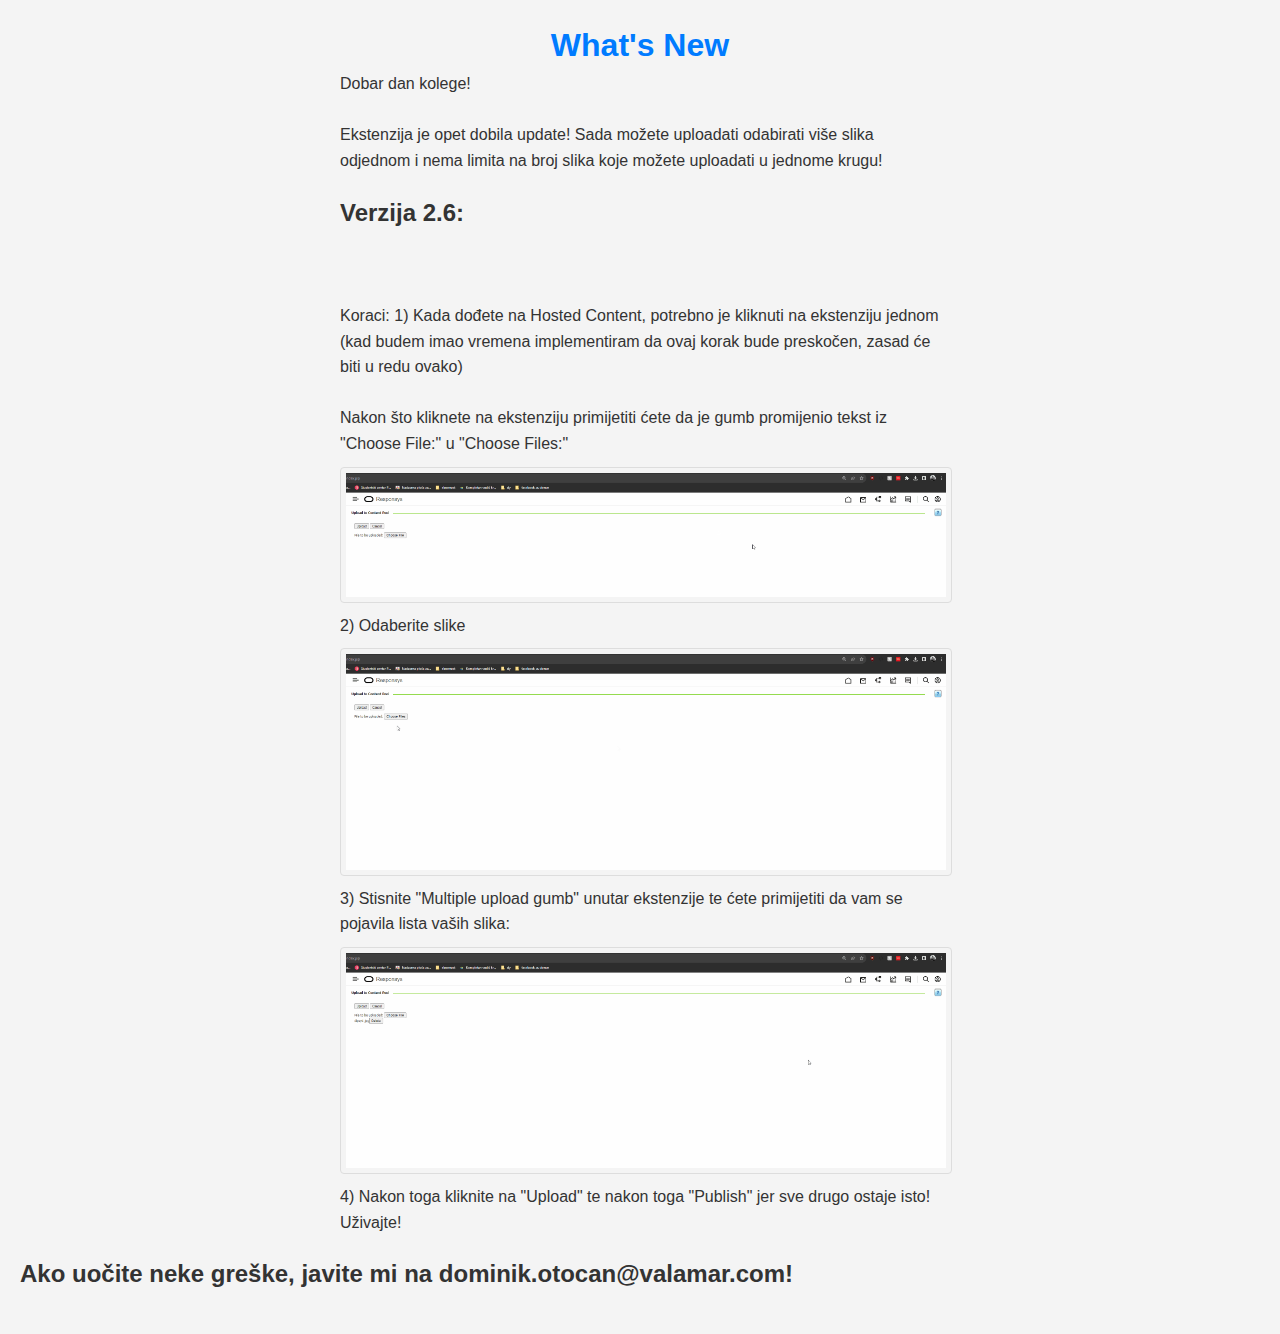
==== index.html @ aea56ec3 "added icon" ====
<!DOCTYPE html>
<html lang="en">

<head>
    <meta charset="UTF-8">
    <meta name="viewport" content="width=device-width, initial-scale=1.0">
    <link rel="stylesheet" href="./stylesIndex.css">
    <title>Whats' New</title>
<link rel="shortcut icon" href="./images/responsys-logo.png" type="image/x-icon">
</head>

<body>
    <h1>What's New</h1>
    <div id="main-container">
        <p>
            Dobar dan kolege!
            <br>
            <br>
            Ekstenzija je opet dobila update!
            Sada možete uploadati odabirati više slika odjednom i nema limita na broj slika koje možete uploadati u
            jednome
            krugu!
        <h2>Verzija 2.6:</h2>
        <br>
        <br>
        Koraci:
        1) Kada dođete na Hosted Content, potrebno je kliknuti na ekstenziju jednom (kad budem imao vremena
        implementiram da ovaj korak bude preskočen, zasad će biti u redu ovako)
        <br><br>Nakon što kliknete na ekstenziju primijetiti ćete da je gumb promijenio tekst iz "Choose File:" u
        "Choose Files:"
        <div class="image-container">
            <img src="./images/korak1.gif" alt="">
        </div>
        2) Odaberite slike
        <div class="image-container">
            <img src="./images/korak2.gif" alt="">
        </div>
        3) Stisnite "Multiple upload gumb" unutar ekstenzije te ćete primijetiti da vam se pojavila lista vaših slika:
        <div class="image-container">
            <img src="./images/korak3.gif" alt="">
        </div>
        4) Nakon toga kliknite na "Upload" te nakon toga "Publish" jer sve drugo ostaje isto!
        Uživajte!
        </p>
    </div>
    <h2>Ako uočite neke greške, javite mi na dominik.otocan@valamar.com!</h2>
    <script src="./scriptIndex.js"></script>
</body>

</html>
---- stylesIndex.css ----
/* Reset some default styles */
body,
h1,
p {
    margin: 0;
    padding: 0;
}

/* Apply styles to the body */
body {
    font-family: 'Arial', sans-serif;
    background-color: #f4f4f4;
    color: #333;
    line-height: 1.6;
    padding: 20px;
}

/* Style the heading */
h1 {
    color: #007bff;
    text-align: center;
}

/* Style paragraphs */
p {
    margin-bottom: 20px;
}

/* Style images */
img {
    max-width: 100%;
    height: auto;
    display: block;
    margin: 10px auto;
    /* Center images with some margin */
}

/* Add a border to images for illustration */
img {
    border: 1px solid #ddd;
    border-radius: 4px;
    padding: 5px;
}

/* Apply styles to links */
a {
    color: #007bff;
    text-decoration: none;
}

a:hover {
    text-decoration: underline;
}

#main-container {
    max-width: 600px;
    margin: 0 auto;
}

.image-container {
    position: relative;
}

.image-container:hover {
    transform: scale(2.5);
    z-index: 50000;
    margin: 0 auto;
}
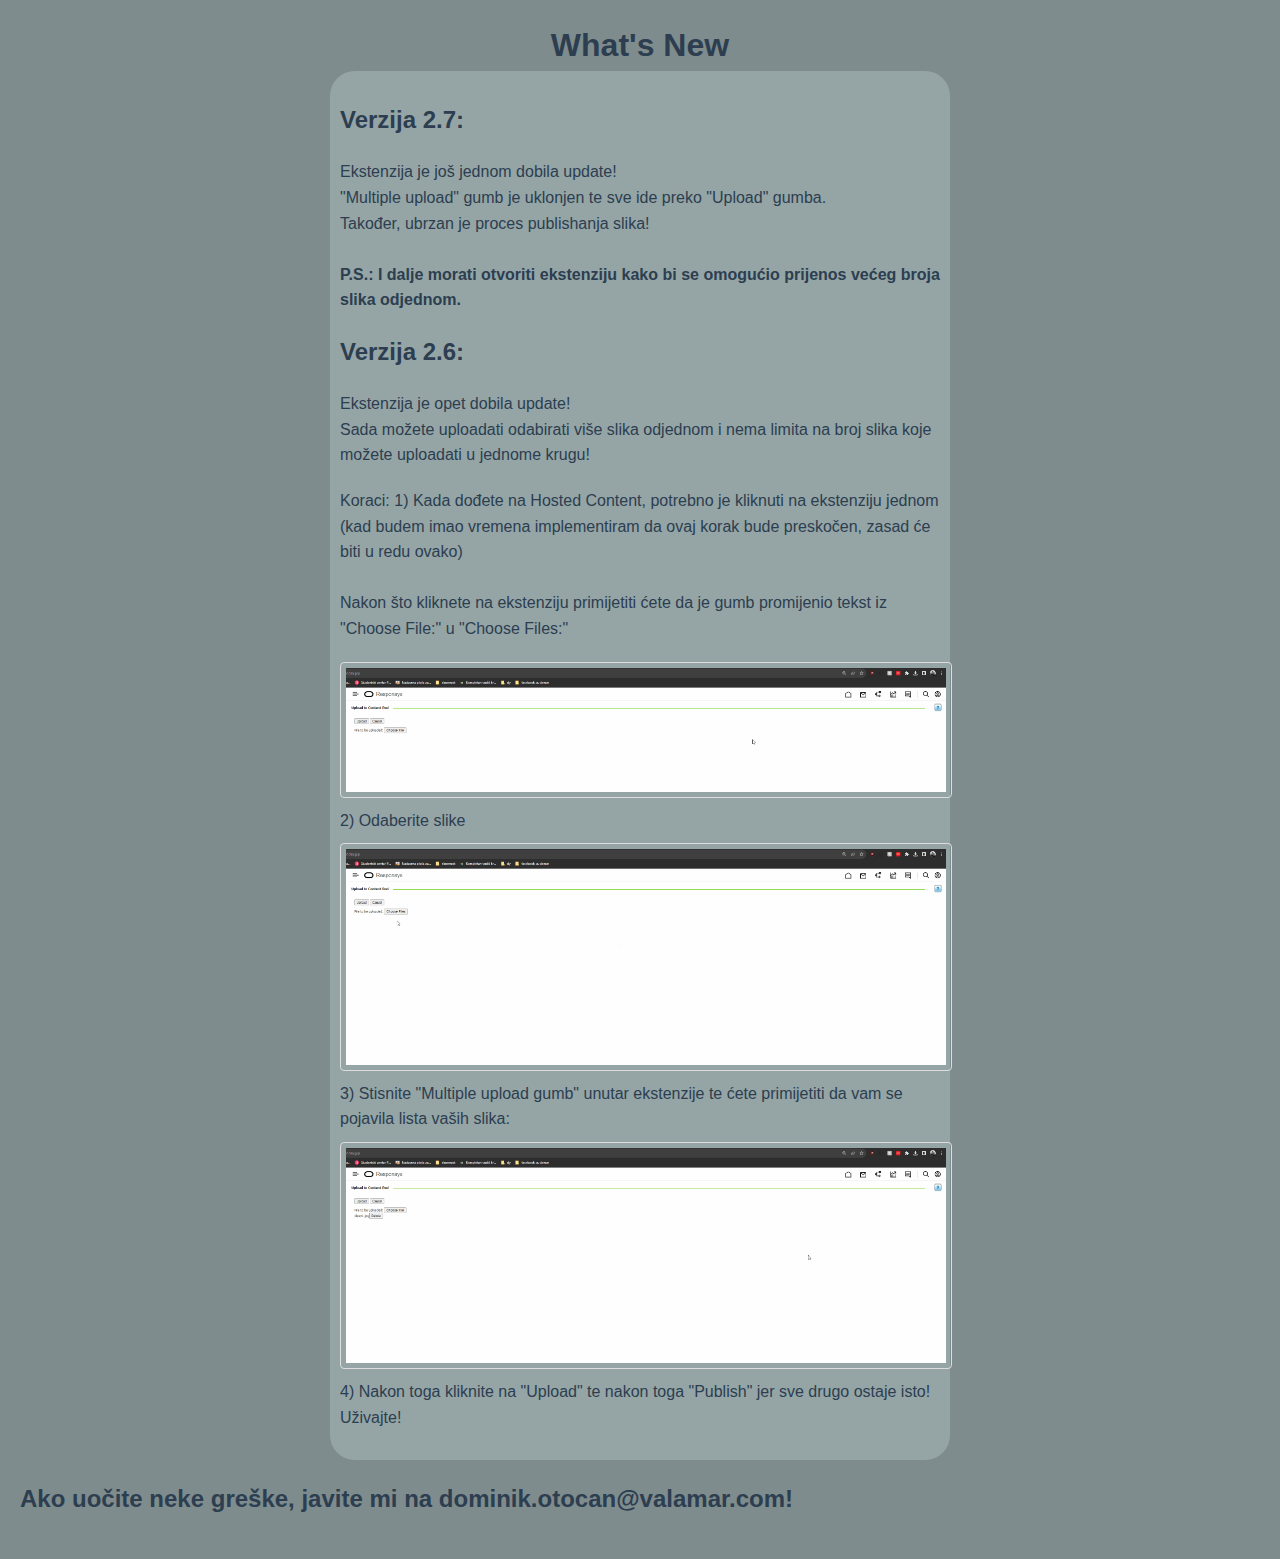
==== commit 6b9611a0: "updated whats new page" ====
--- a/index.html
+++ b/index.html
@@ -6,42 +6,55 @@
     <meta name="viewport" content="width=device-width, initial-scale=1.0">
     <link rel="stylesheet" href="./stylesIndex.css">
     <title>Whats' New</title>
-<link rel="shortcut icon" href="./images/responsys-logo.png" type="image/x-icon">
+    <link rel="shortcut icon" href="./images/responsys-logo.png" type="image/x-icon">
 </head>
 
 <body>
     <h1>What's New</h1>
     <div id="main-container">
-        <p>
-            Dobar dan kolege!
-            <br>
-            <br>
-            Ekstenzija je opet dobila update!
-            Sada možete uploadati odabirati više slika odjednom i nema limita na broj slika koje možete uploadati u
-            jednome
-            krugu!
-        <h2>Verzija 2.6:</h2>
-        <br>
-        <br>
-        Koraci:
-        1) Kada dođete na Hosted Content, potrebno je kliknuti na ekstenziju jednom (kad budem imao vremena
-        implementiram da ovaj korak bude preskočen, zasad će biti u redu ovako)
-        <br><br>Nakon što kliknete na ekstenziju primijetiti ćete da je gumb promijenio tekst iz "Choose File:" u
-        "Choose Files:"
-        <div class="image-container">
-            <img src="./images/korak1.gif" alt="">
+
+        <div>
+            <h2>Verzija 2.7:</h2>
+            <p>
+                Ekstenzija je još jednom dobila update!
+                <br>
+                "Multiple upload" gumb je uklonjen te sve ide preko "Upload" gumba.
+                <br>Također, ubrzan je proces publishanja slika!
+                <br><br><strong>P.S.: I dalje morati otvoriti ekstenziju kako bi se omogućio prijenos većeg broja slika odjednom.</strong>
         </div>
-        2) Odaberite slike
-        <div class="image-container">
-            <img src="./images/korak2.gif" alt="">
+        <div>
+            <h2>Verzija 2.6:</h2>
+            <p>
+                Ekstenzija je opet dobila update!
+                <br>
+                Sada možete uploadati odabirati više slika odjednom i nema limita na broj slika koje možete uploadati u
+                jednome
+                krugu!
+            </p>
+            <p>
+                Koraci:
+                1) Kada dođete na Hosted Content, potrebno je kliknuti na ekstenziju jednom (kad budem imao vremena
+                implementiram da ovaj korak bude preskočen, zasad će biti u redu ovako)
+                <br><br>Nakon što kliknete na ekstenziju primijetiti ćete da je gumb promijenio tekst iz "Choose File:"
+                u
+                "Choose Files:"
+            </p>
+            <div class="image-container">
+                <img src="./images/korak1.gif" alt="">
+            </div>
+            2) Odaberite slike
+            <div class="image-container">
+                <img src="./images/korak2.gif" alt="">
+            </div>
+            3) Stisnite "Multiple upload gumb" unutar ekstenzije te ćete primijetiti da vam se pojavila lista vaših
+            slika:
+            <div class="image-container">
+                <img src="./images/korak3.gif" alt="">
+            </div>
+            4) Nakon toga kliknite na "Upload" te nakon toga "Publish" jer sve drugo ostaje isto!
+            Uživajte!
+            </p>
         </div>
-        3) Stisnite "Multiple upload gumb" unutar ekstenzije te ćete primijetiti da vam se pojavila lista vaših slika:
-        <div class="image-container">
-            <img src="./images/korak3.gif" alt="">
-        </div>
-        4) Nakon toga kliknite na "Upload" te nakon toga "Publish" jer sve drugo ostaje isto!
-        Uživajte!
-        </p>
     </div>
     <h2>Ako uočite neke greške, javite mi na dominik.otocan@valamar.com!</h2>
     <script src="./scriptIndex.js"></script>
--- a/stylesIndex.css
+++ b/stylesIndex.css
@@ -9,15 +9,14 @@
 /* Apply styles to the body */
 body {
     font-family: 'Arial', sans-serif;
-    background-color: #f4f4f4;
-    color: #333;
+    color: #2c3e50;
     line-height: 1.6;
     padding: 20px;
+    background-color: #7f8c8d;
 }
 
 /* Style the heading */
 h1 {
-    color: #007bff;
     text-align: center;
 }
 
@@ -55,7 +54,15 @@
 #main-container {
     max-width: 600px;
     margin: 0 auto;
+    background-color: #95a5a6;
+    border-radius: 25px;
+    border: 2px solid #95a5a6;
+    display: flexbox;
+    flex-direction: column;
+    padding: 0.5rem;
 }
+
+
 
 .image-container {
     position: relative;
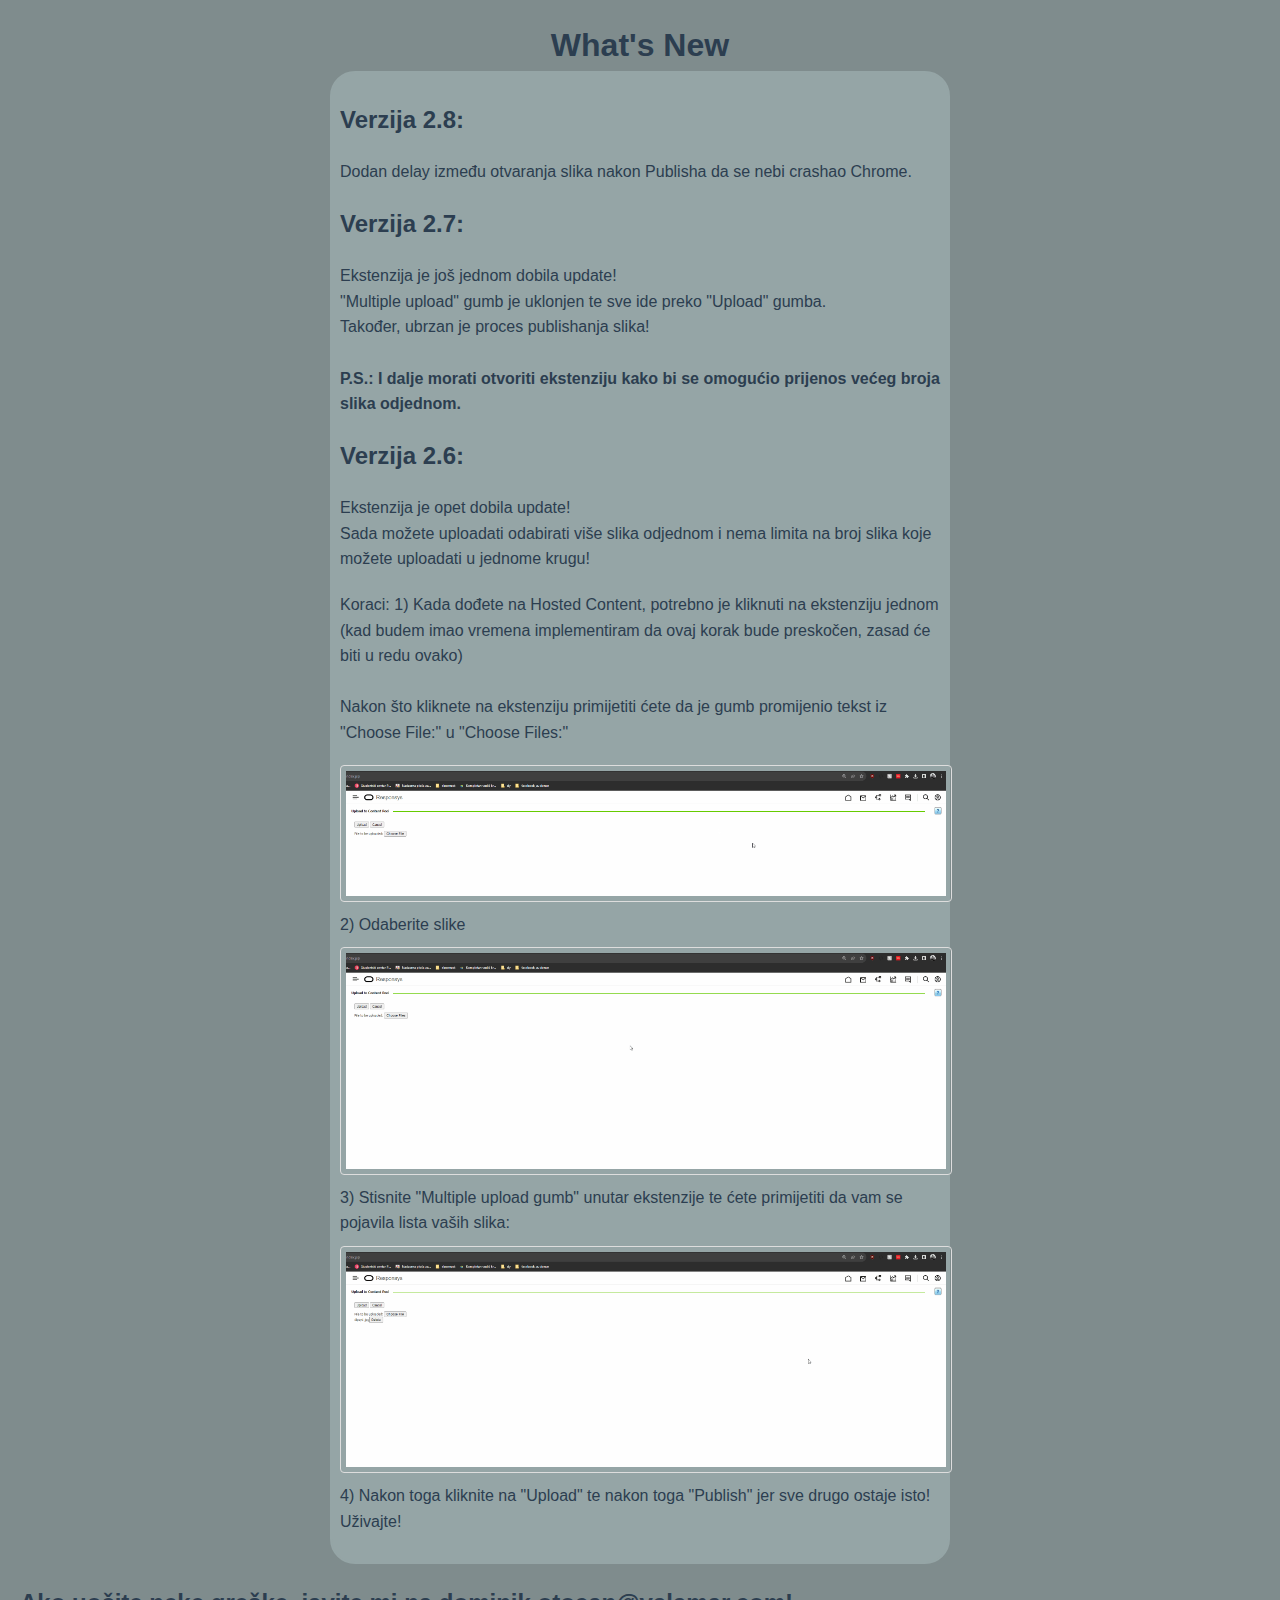
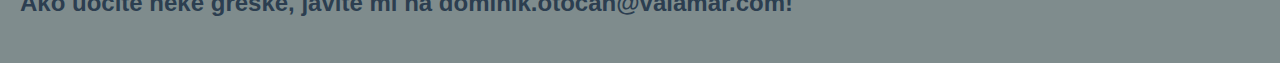
==== commit 3cfe5b18: "notes for version 2.8." ====
--- a/index.html
+++ b/index.html
@@ -12,7 +12,13 @@
 <body>
     <h1>What's New</h1>
     <div id="main-container">
-
+<div>
+    <h2>Verzija 2.8:
+    </h2>
+    <p>
+        Dodan delay između otvaranja slika nakon Publisha da se nebi crashao Chrome.
+    </p>
+</div>
         <div>
             <h2>Verzija 2.7:</h2>
             <p>
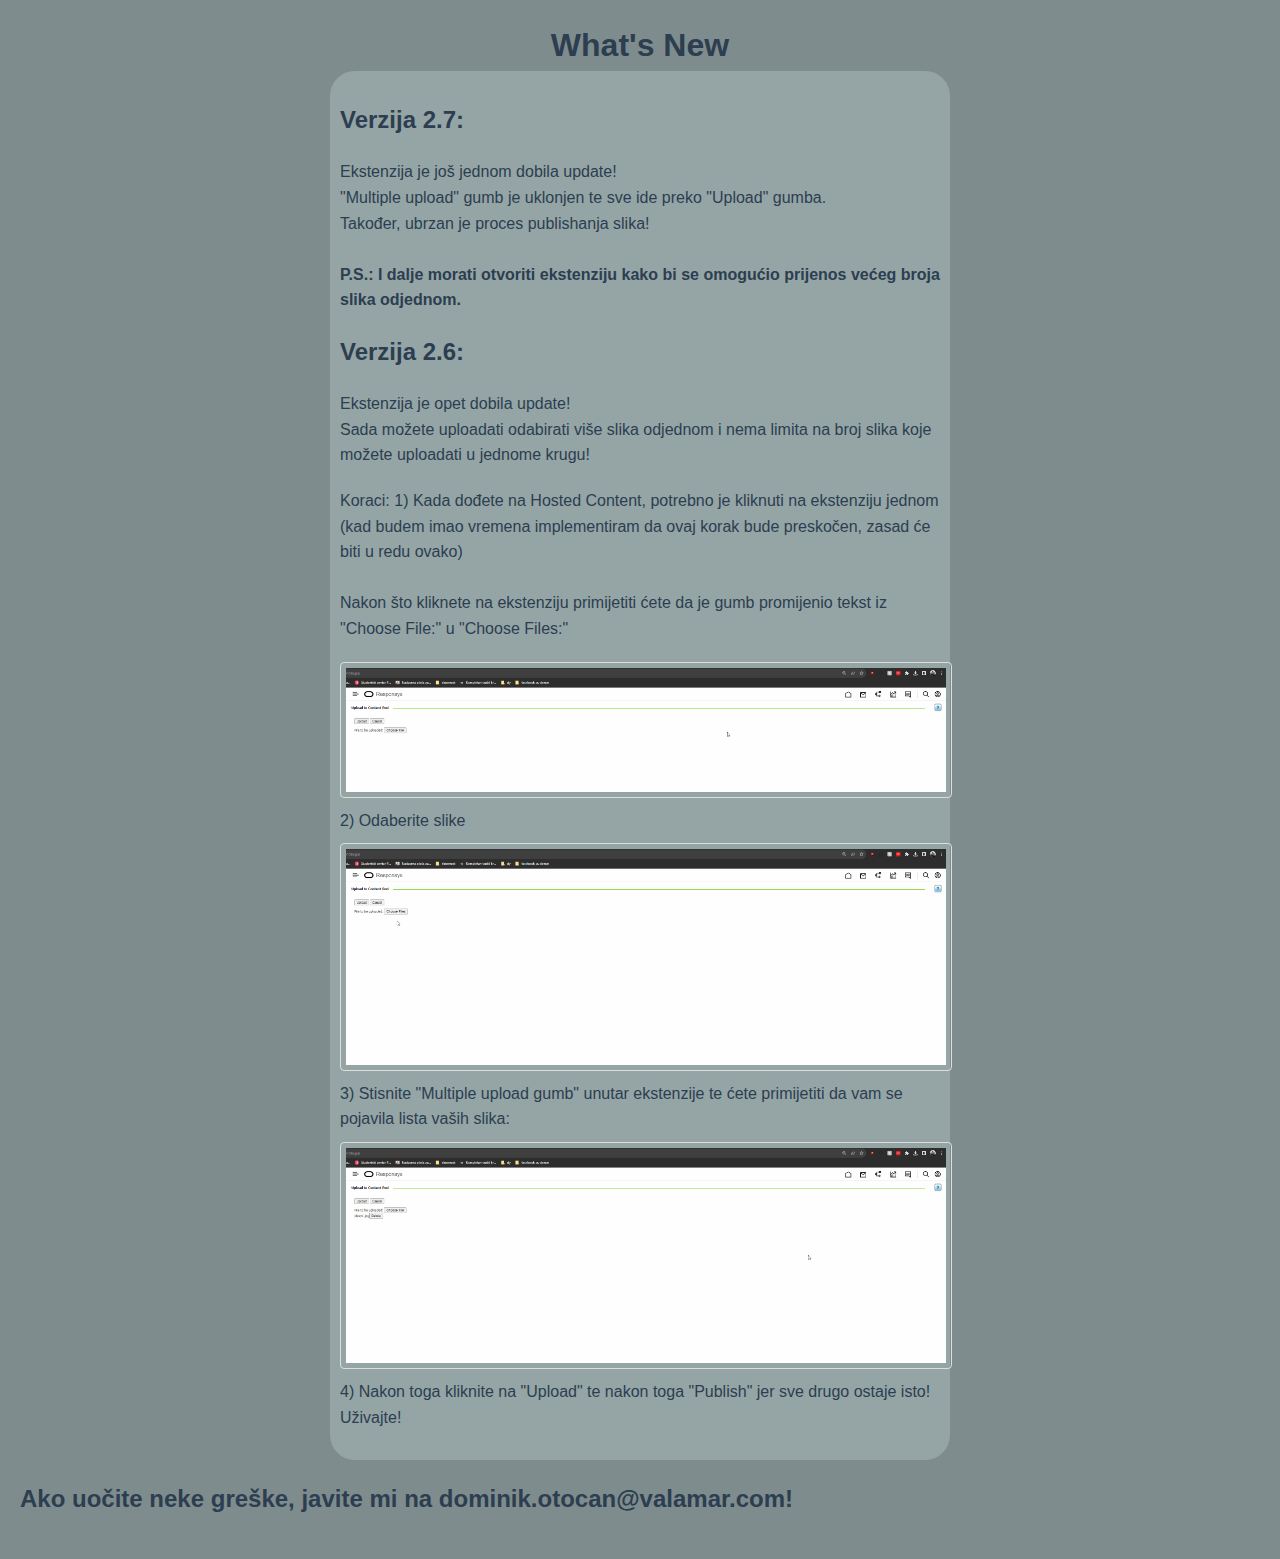
==== commit 4d15c80f: "dodan notes" ====
--- a/index.html
+++ b/index.html
@@ -12,13 +12,6 @@
 <body>
     <h1>What's New</h1>
     <div id="main-container">
-<div>
-    <h2>Verzija 2.8:
-    </h2>
-    <p>
-        Dodan delay između otvaranja slika nakon Publisha da se nebi crashao Chrome.
-    </p>
-</div>
         <div>
             <h2>Verzija 2.7:</h2>
             <p>
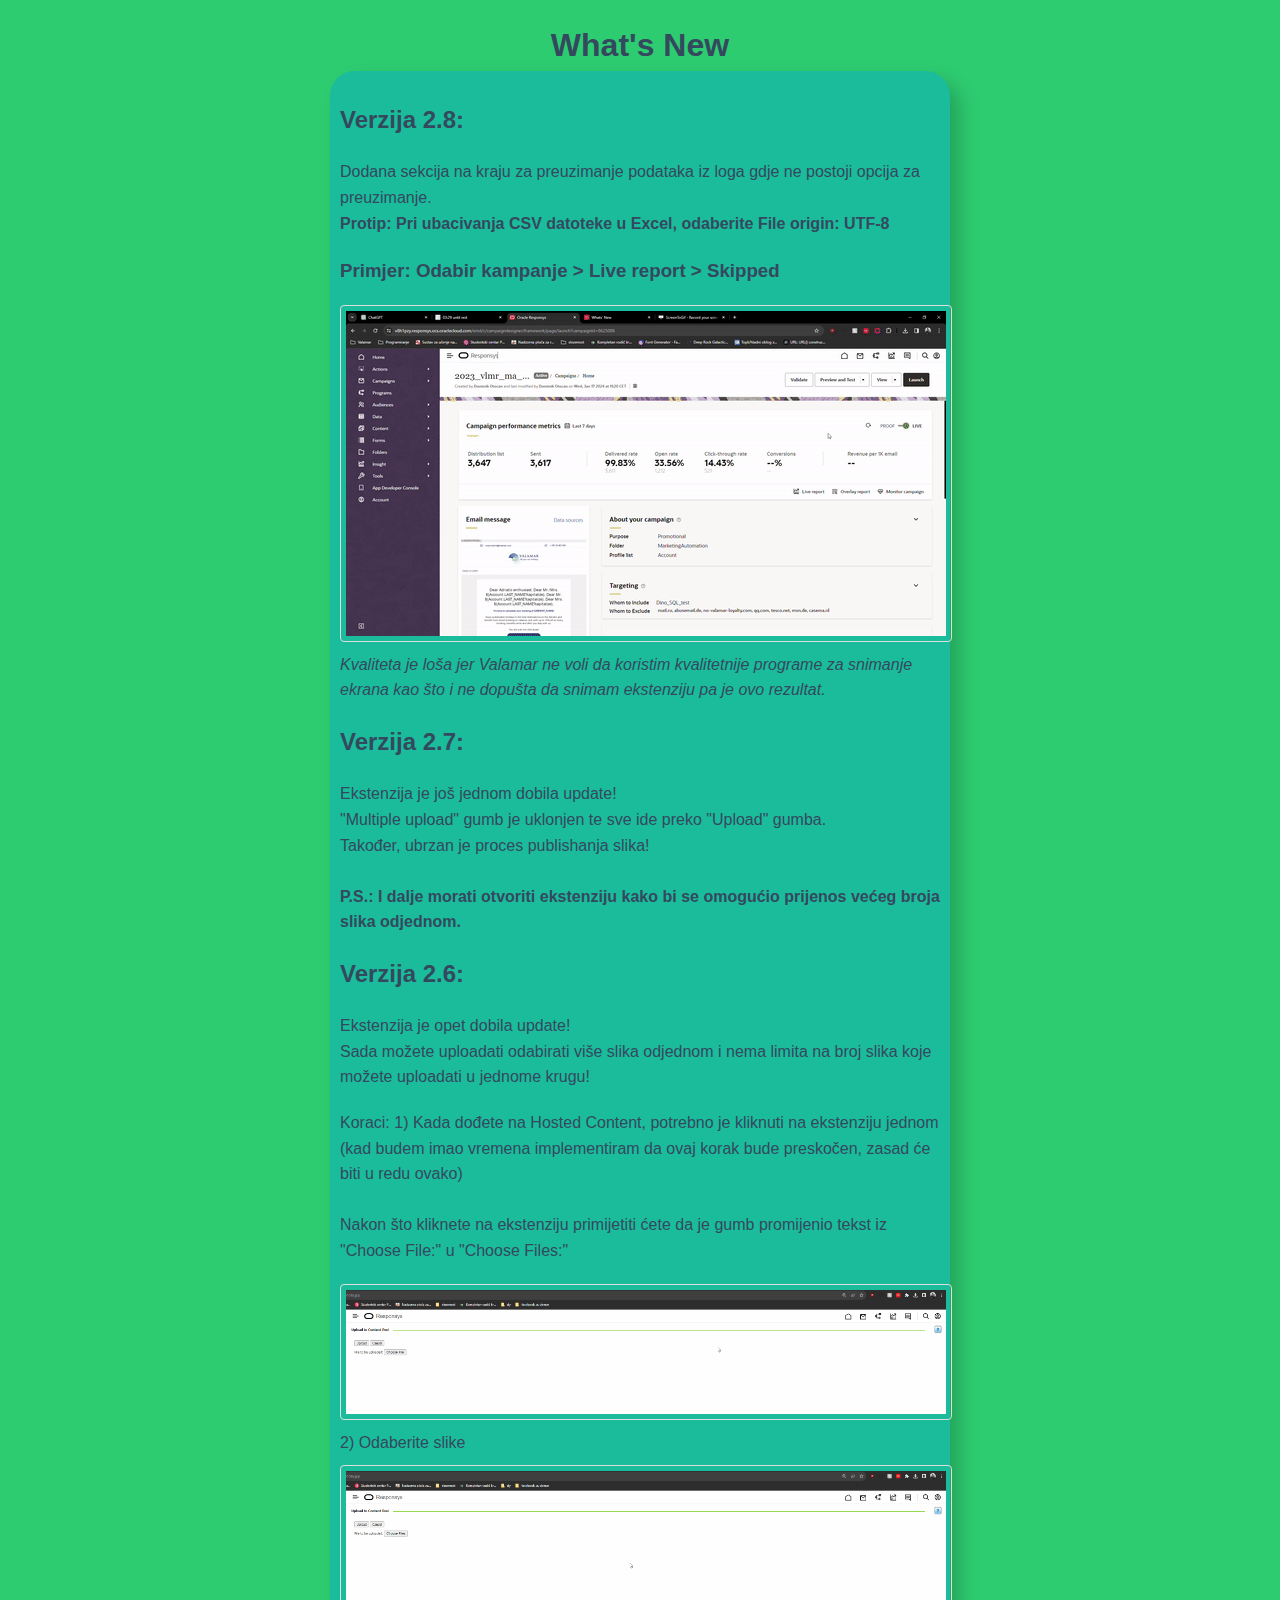
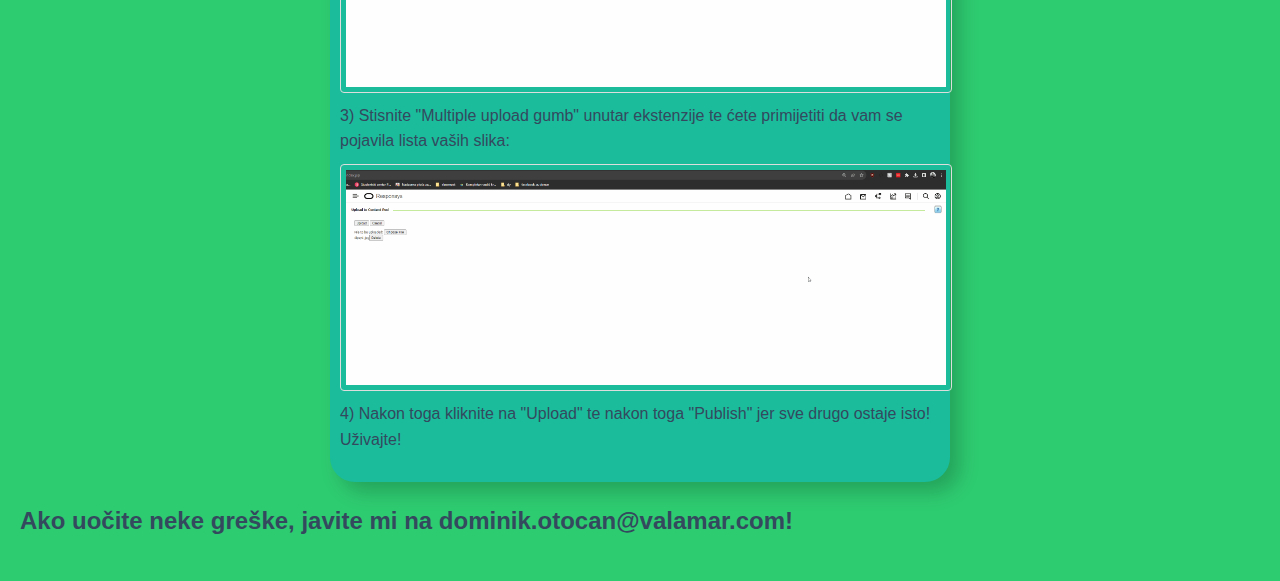
==== commit 4a460bfb: "extension update done" ====
--- a/index.html
+++ b/index.html
@@ -13,13 +13,26 @@
     <h1>What's New</h1>
     <div id="main-container">
         <div>
+            <h2>Verzija 2.8:</h2>
+            <p>
+                Dodana sekcija na kraju za preuzimanje podataka iz loga gdje ne postoji opcija za preuzimanje.
+                <br><strong>Protip: Pri ubacivanja CSV datoteke u Excel, odaberite File origin: UTF-8</strong>
+            <h3>Primjer: Odabir kampanje > Live report > Skipped</h3>
+            <div class="image-container">
+                <img src="./images/live-report.gif">
+            </div>
+            <i>Kvaliteta je loša jer Valamar ne voli da koristim kvalitetnije programe za snimanje ekrana kao što i ne dopušta da snimam ekstenziju pa je ovo rezultat.</i>
+            </p>
+        </div>
+        <div>
             <h2>Verzija 2.7:</h2>
             <p>
                 Ekstenzija je još jednom dobila update!
                 <br>
                 "Multiple upload" gumb je uklonjen te sve ide preko "Upload" gumba.
                 <br>Također, ubrzan je proces publishanja slika!
-                <br><br><strong>P.S.: I dalje morati otvoriti ekstenziju kako bi se omogućio prijenos većeg broja slika odjednom.</strong>
+                <br><br><strong>P.S.: I dalje morati otvoriti ekstenziju kako bi se omogućio prijenos većeg broja slika
+                    odjednom.</strong>
         </div>
         <div>
             <h2>Verzija 2.6:</h2>
--- a/stylesIndex.css
+++ b/stylesIndex.css
@@ -9,10 +9,10 @@
 /* Apply styles to the body */
 body {
     font-family: 'Arial', sans-serif;
-    color: #2c3e50;
+    color: #34495e;
     line-height: 1.6;
     padding: 20px;
-    background-color: #7f8c8d;
+    background-color: #2ecc71;
 }
 
 /* Style the heading */
@@ -54,13 +54,16 @@
 #main-container {
     max-width: 600px;
     margin: 0 auto;
-    background-color: #95a5a6;
+    background-color: #1abc9c;
     border-radius: 25px;
-    border: 2px solid #95a5a6;
+    border: 2px solid #1abc9c;
     display: flexbox;
     flex-direction: column;
     padding: 0.5rem;
+    box-shadow: 10px 10px 20px rgba(0, 0, 0, 0.2);
+    /* horizontal offset, vertical offset, blur radius, color */
 }
+
 
 
 
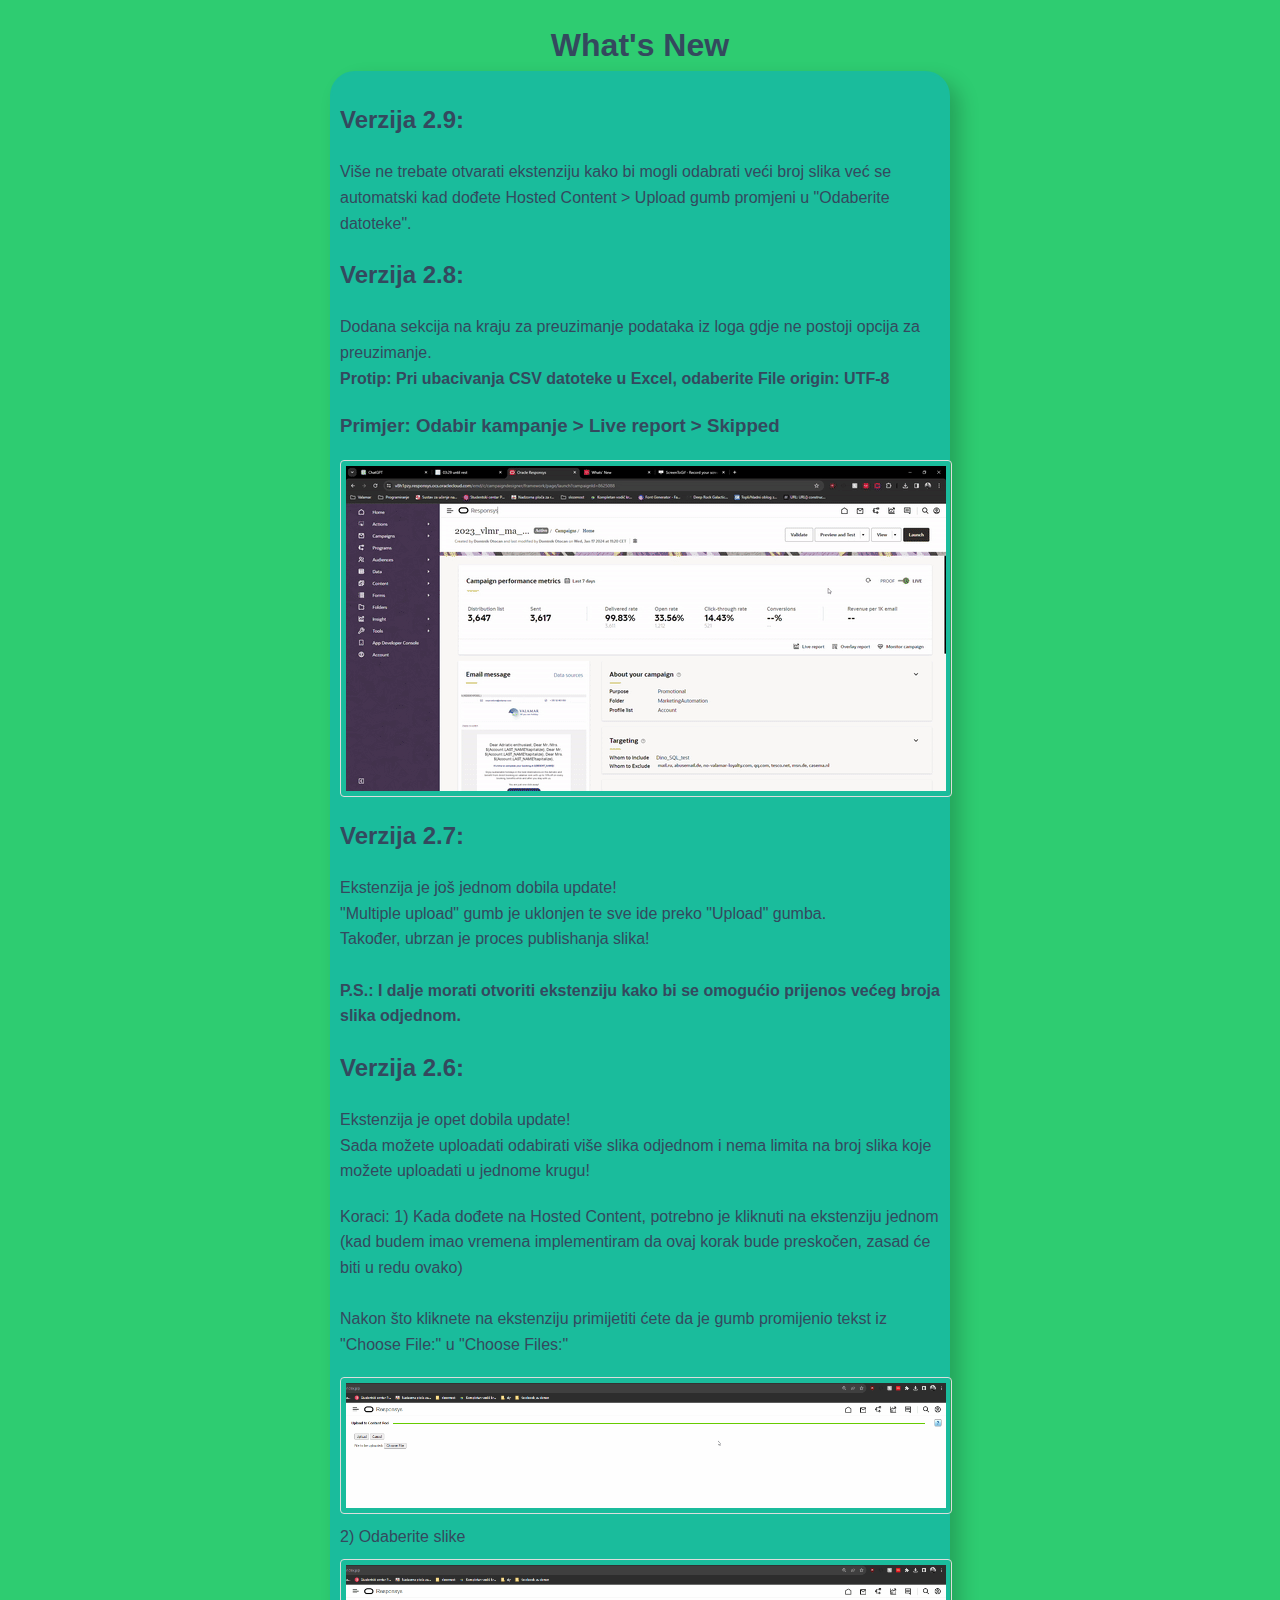
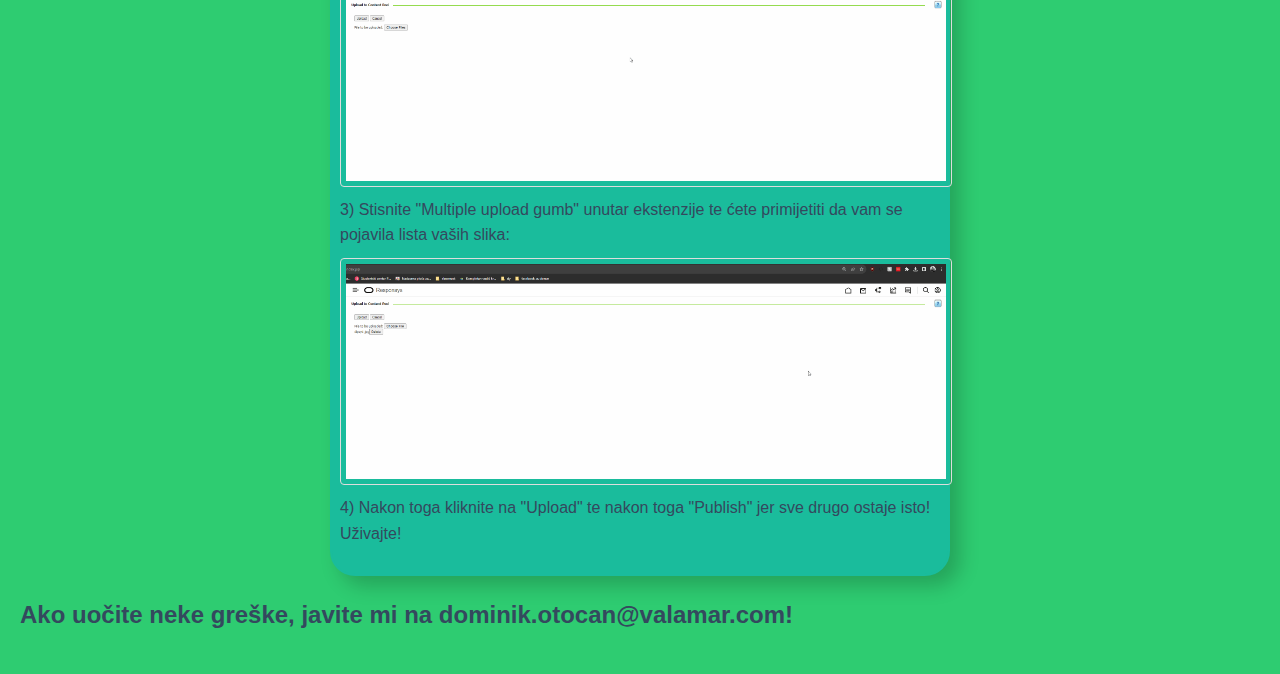
==== commit c02c19e2: "new version" ====
--- a/index.html
+++ b/index.html
@@ -13,6 +13,13 @@
     <h1>What's New</h1>
     <div id="main-container">
         <div>
+            <h2>Verzija 2.9:</h2>
+            <p>
+                Više ne trebate otvarati ekstenziju kako bi mogli odabrati veći broj slika već se automatski kad dođete
+                Hosted Content > Upload gumb promjeni u "Odaberite datoteke".
+            </p>
+        </div>
+        <div>
             <h2>Verzija 2.8:</h2>
             <p>
                 Dodana sekcija na kraju za preuzimanje podataka iz loga gdje ne postoji opcija za preuzimanje.
@@ -21,7 +28,6 @@
             <div class="image-container">
                 <img src="./images/live-report.gif">
             </div>
-            <i>Kvaliteta je loša jer Valamar ne voli da koristim kvalitetnije programe za snimanje ekrana kao što i ne dopušta da snimam ekstenziju pa je ovo rezultat.</i>
             </p>
         </div>
         <div>
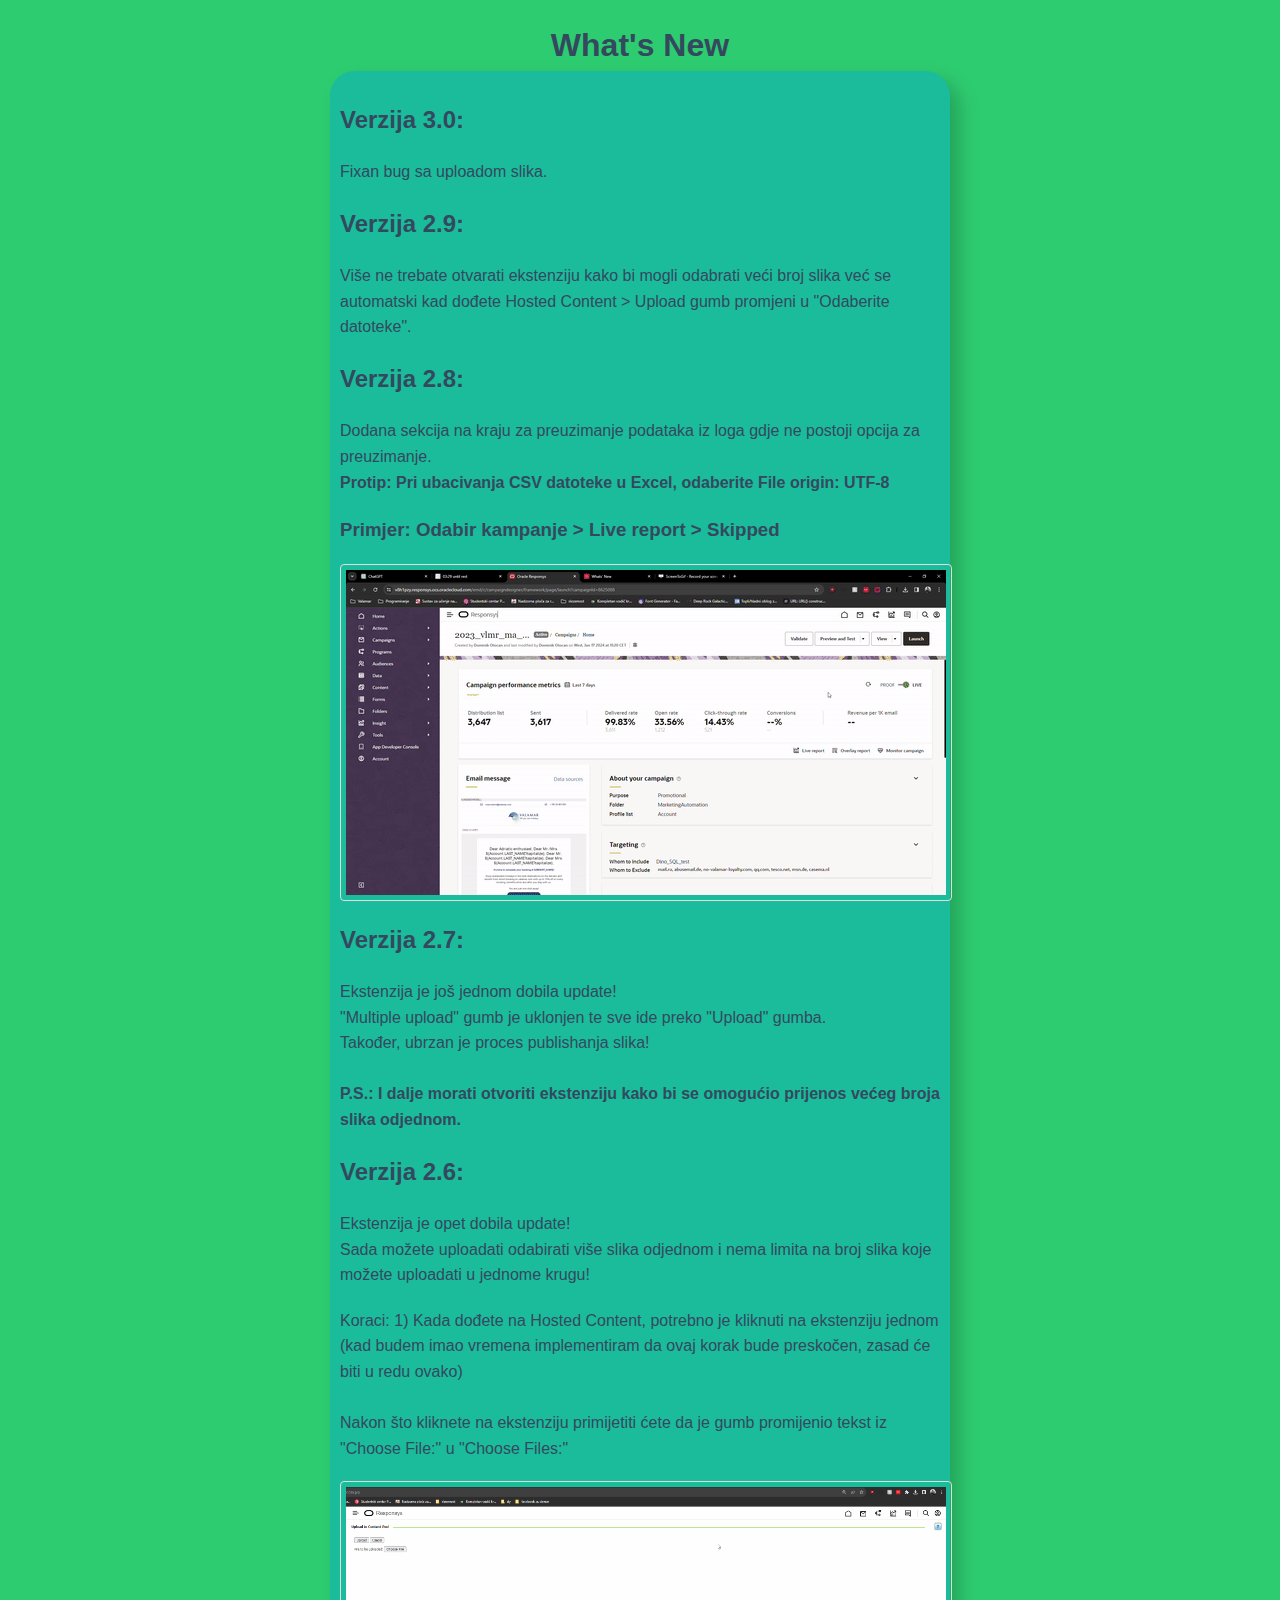
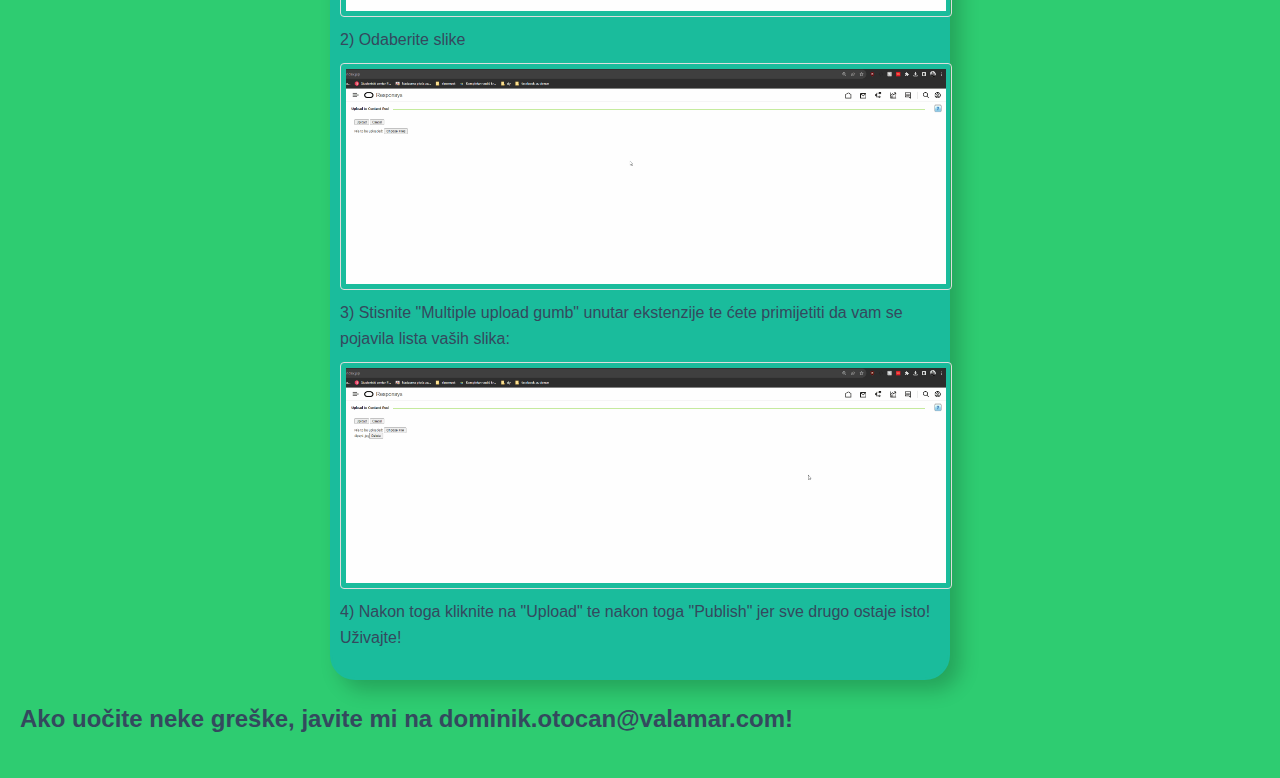
==== commit 15fc97ba: "Update index.html" ====
--- a/index.html
+++ b/index.html
@@ -12,6 +12,12 @@
 <body>
     <h1>What's New</h1>
     <div id="main-container">
+          <div>
+            <h2>Verzija 3.0:</h2>
+            <p>
+                Fixan bug sa uploadom slika.
+            </p>
+        </div>
         <div>
             <h2>Verzija 2.9:</h2>
             <p>
@@ -78,4 +84,4 @@
     <script src="./scriptIndex.js"></script>
 </body>
 
-</html>+</html>
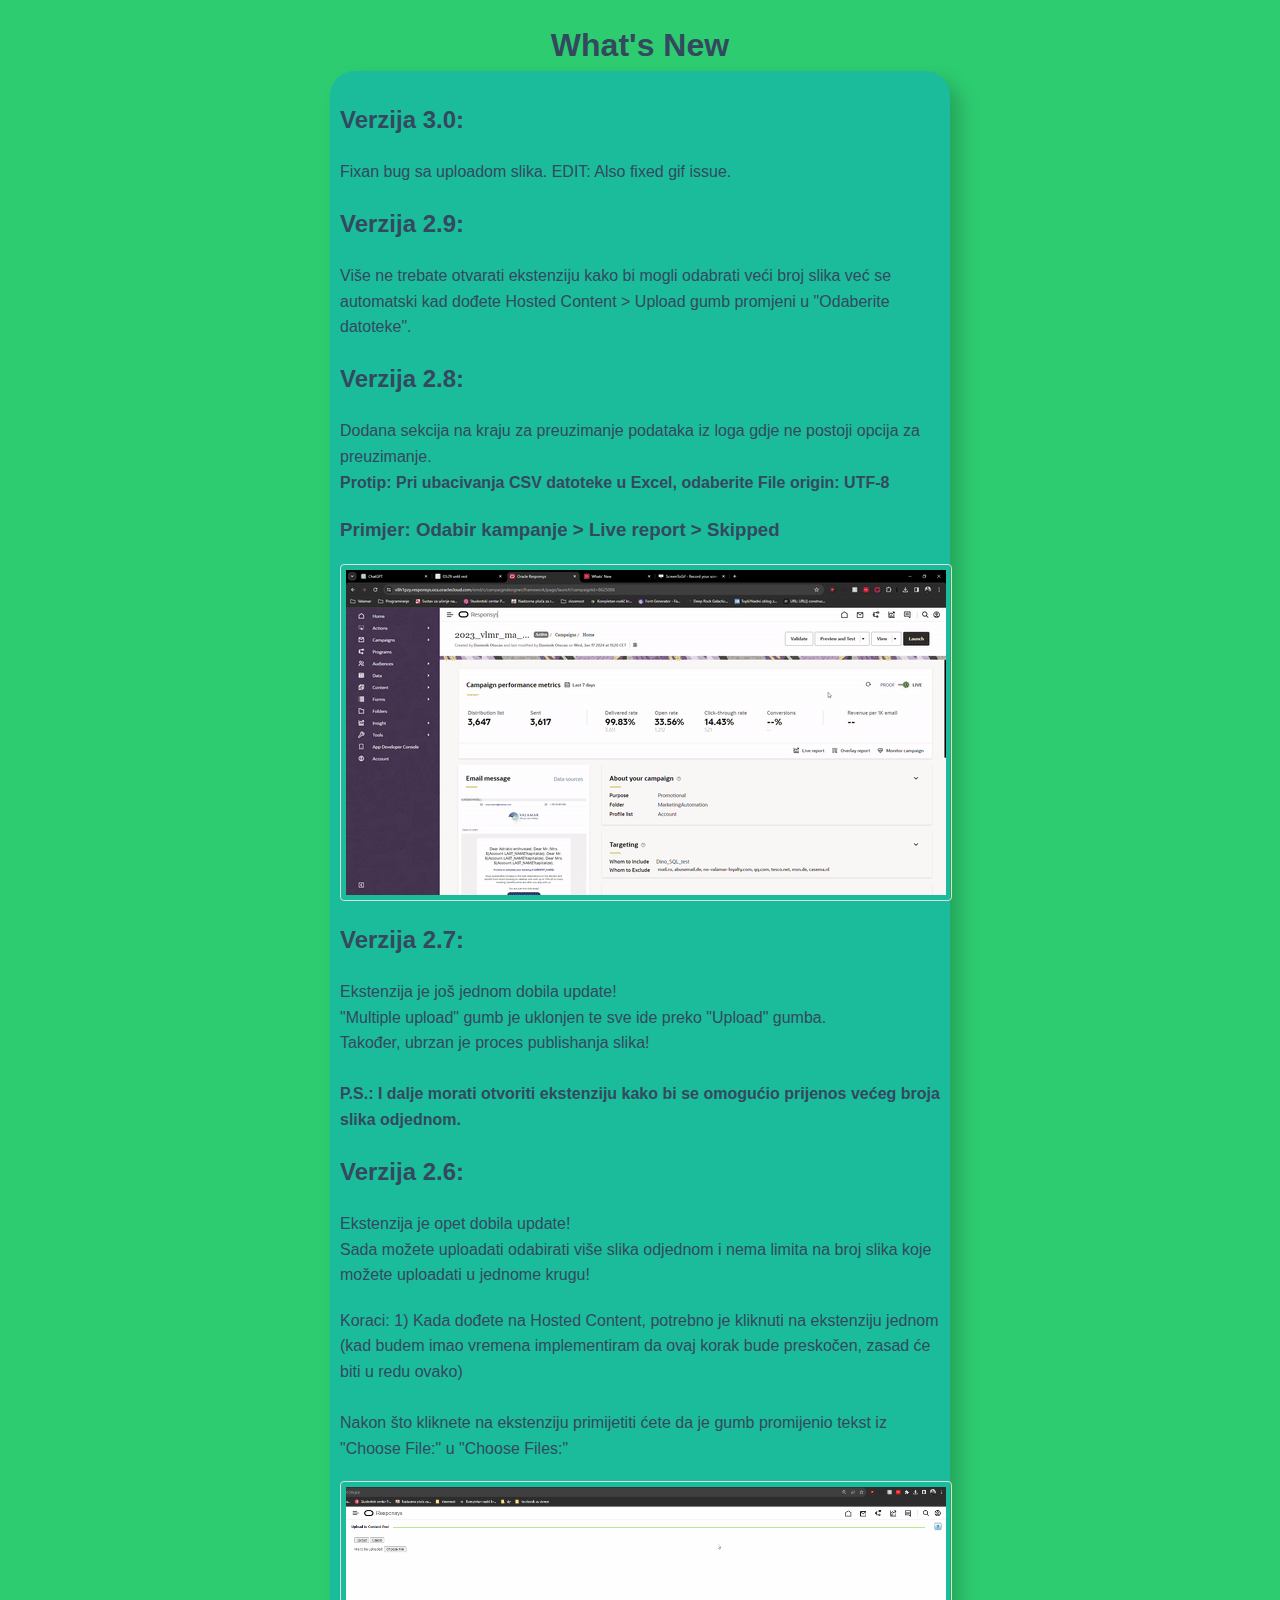
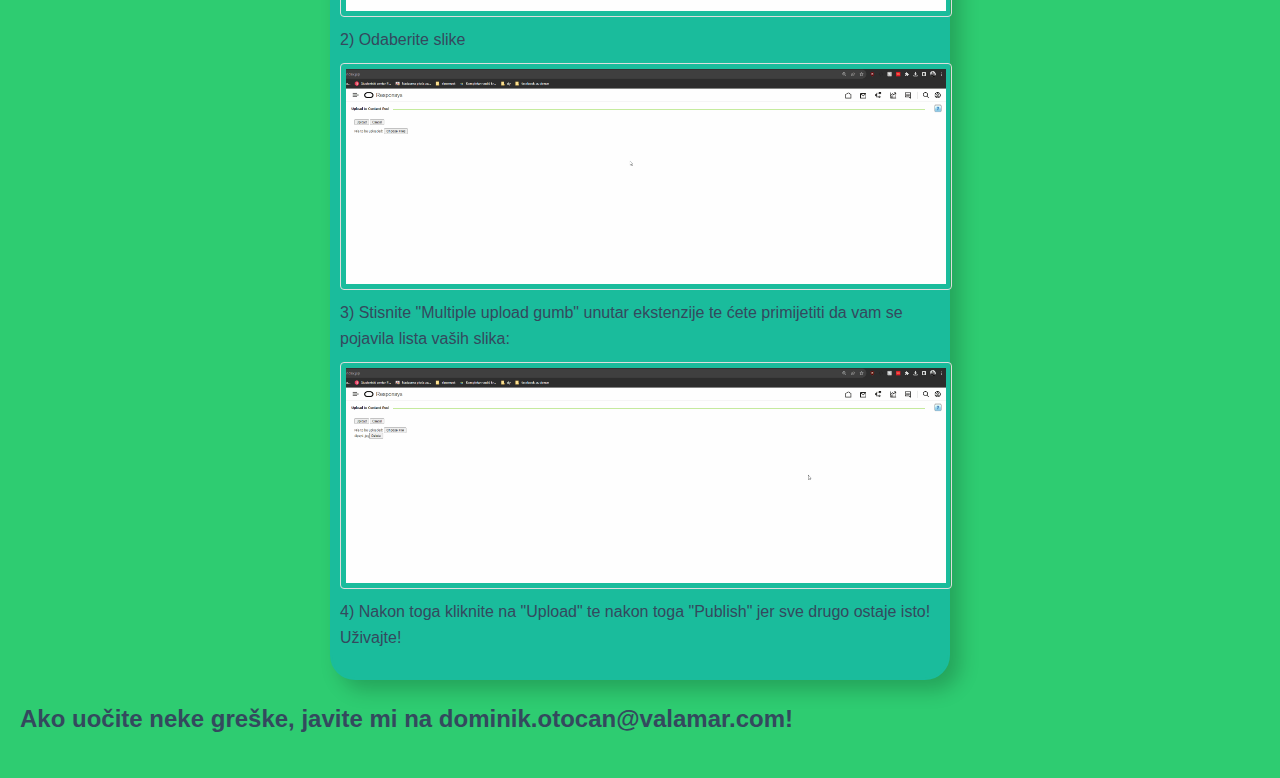
==== commit 5d99d39f: "fixed gif" ====
--- a/index.html
+++ b/index.html
@@ -16,6 +16,7 @@
             <h2>Verzija 3.0:</h2>
             <p>
                 Fixan bug sa uploadom slika.
+                EDIT: Also fixed gif issue.
             </p>
         </div>
         <div>
